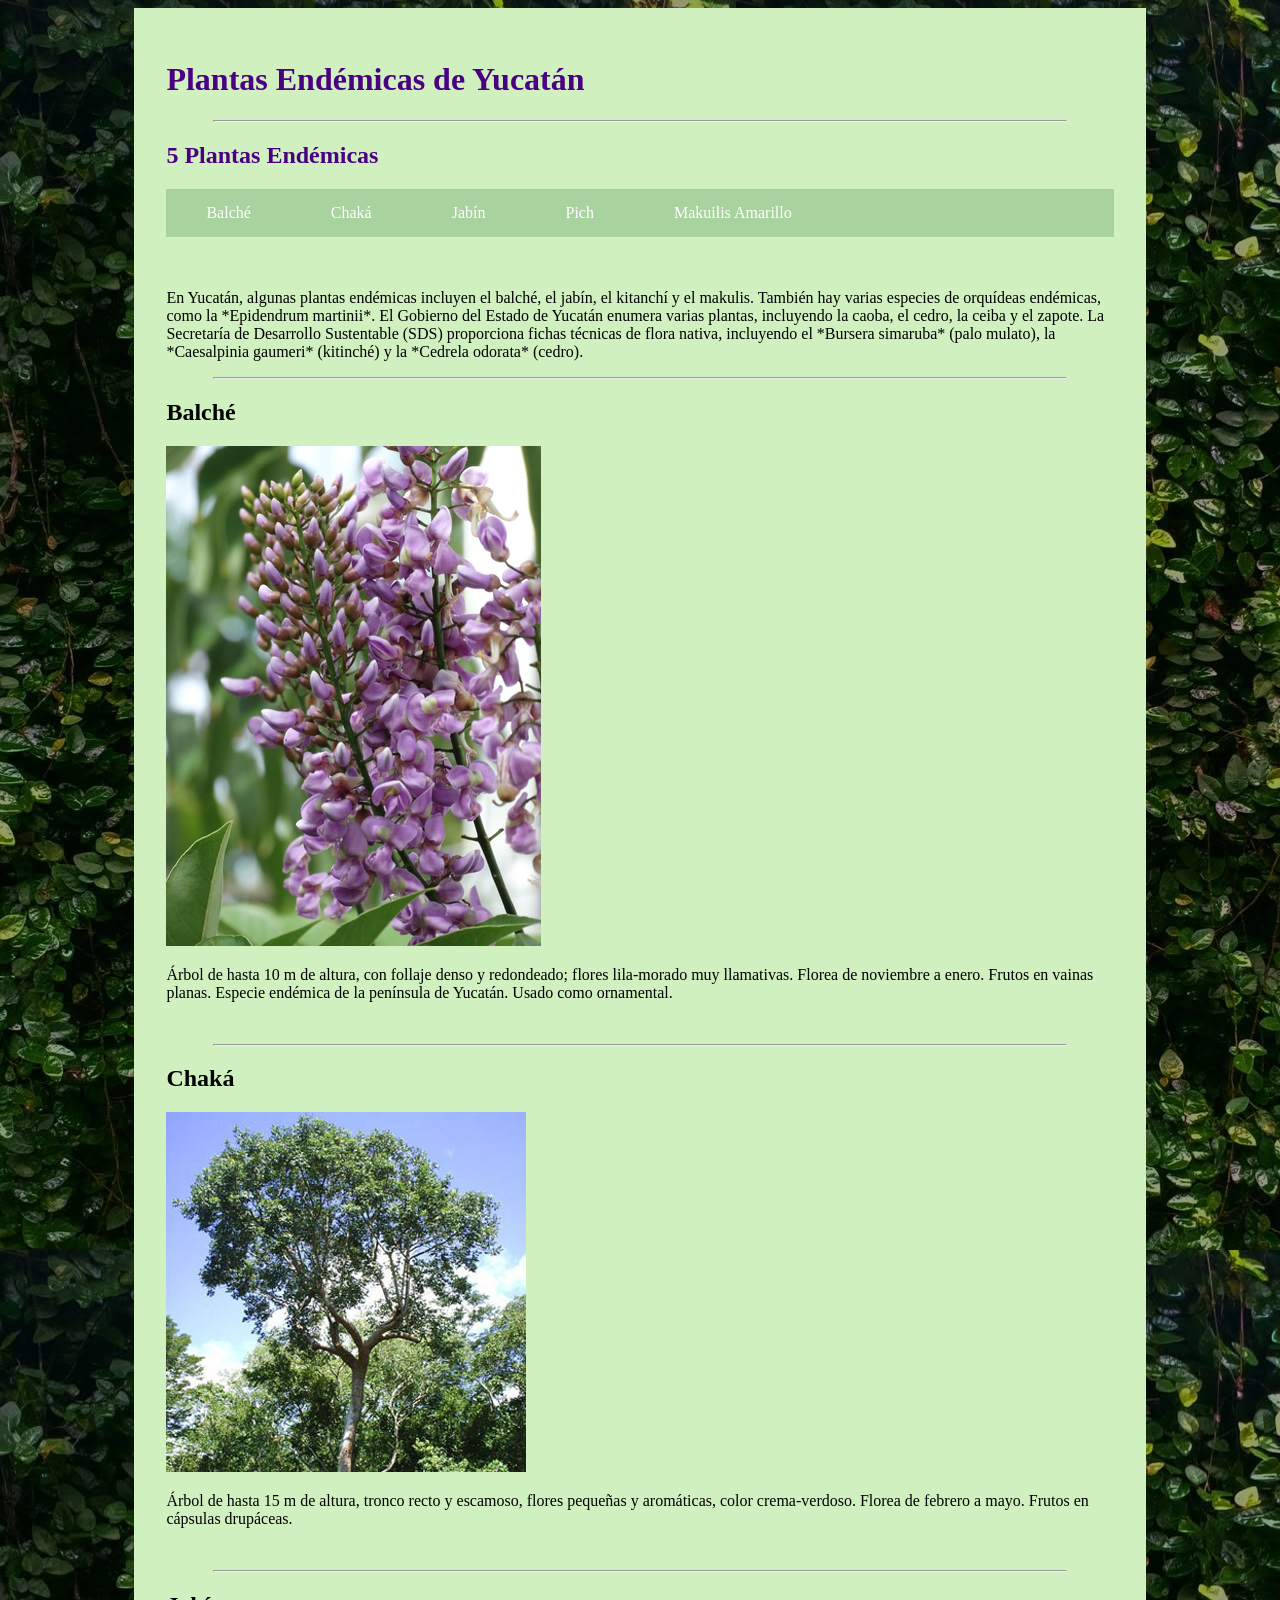
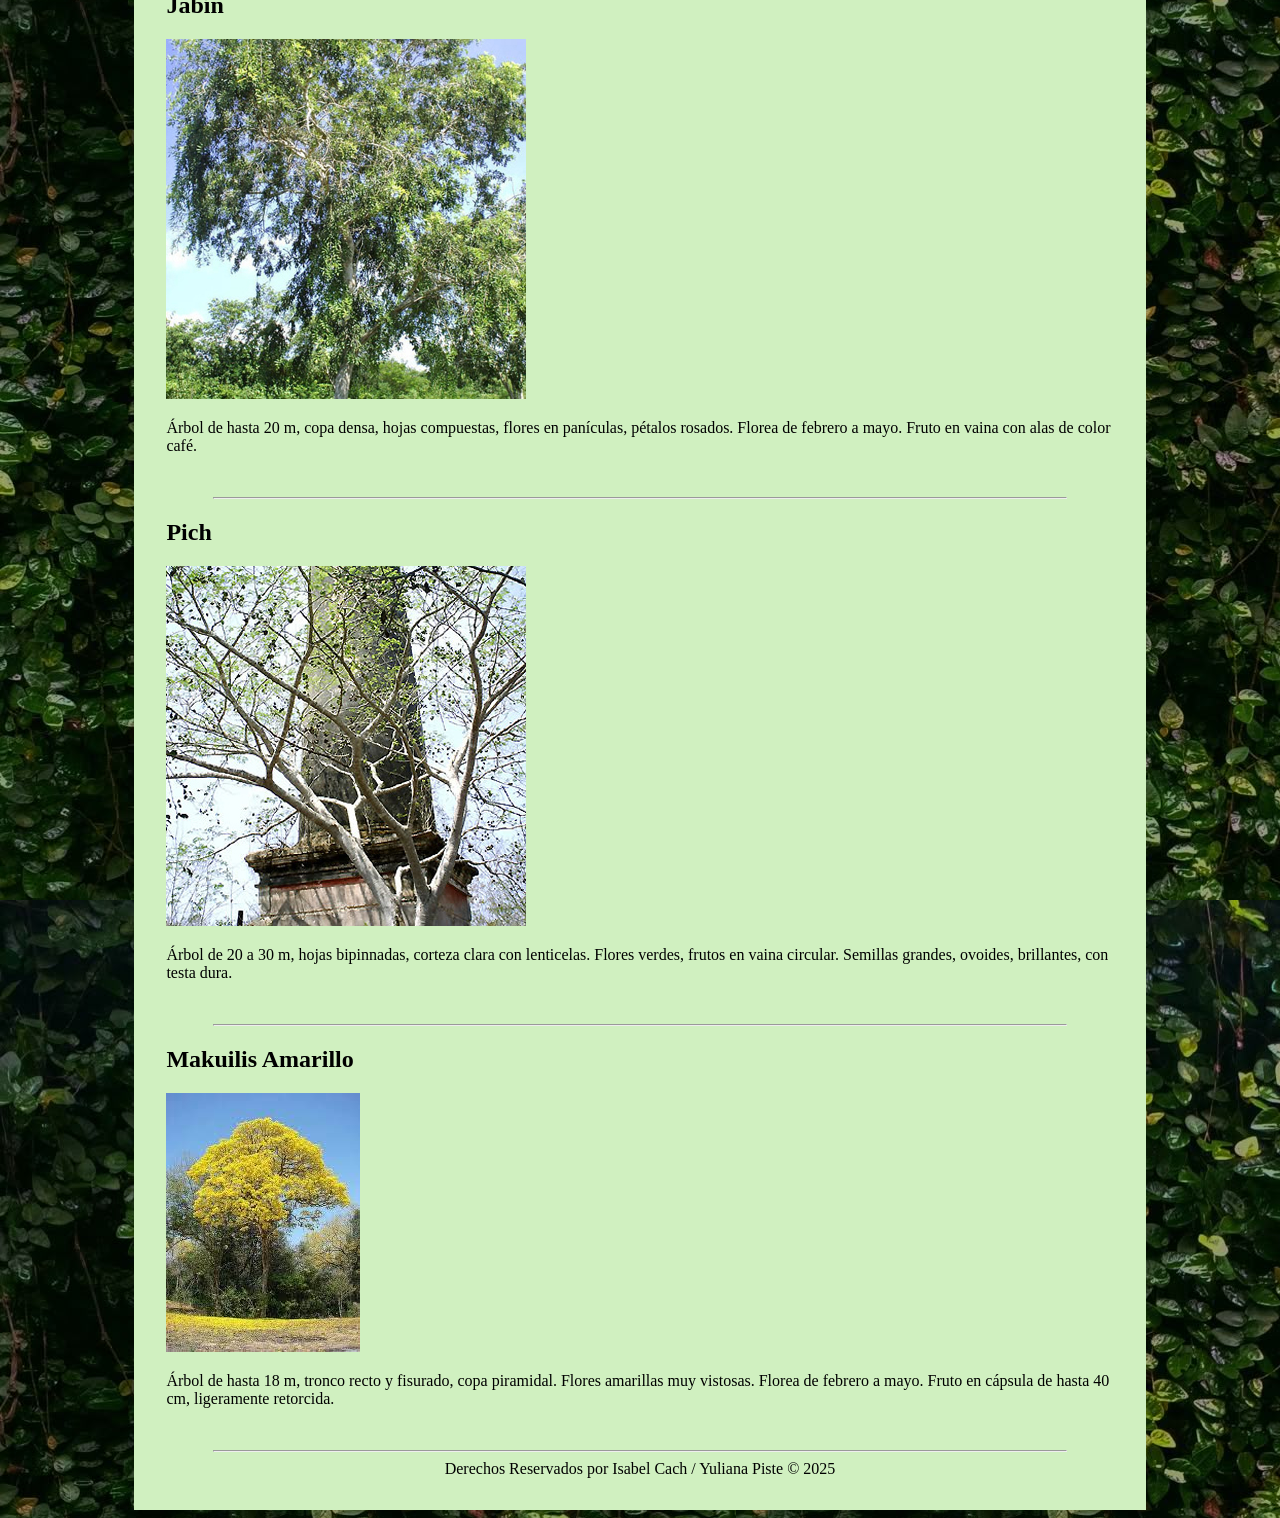
==== index.html @ 30597d88 "Add files via upload" ====
<!DOCTYPE html>
<html lang="es">

<head>
    <meta charset="UTF-8">
    <meta name="viewport" content="width=device-width, initial-scale=1.0">
    <title>Plantas Endémicas</title>
    <link rel="icon" href="planta.png">
    <style>
        ul {
            list-style-type: none;
            margin: 0;
            padding: 0;
            overflow: hidden;
            background-color: rgb(169, 211, 158);
        }

        li {
            float: left;
        }

        li a {
            display: block;
            color: white;
            text-align: center;
            padding: 15px 40px;
            text-decoration: none;
        }

        li a:hover {
            background-color: #d0f0c0;
        }
    </style>
</head>

<body background="fondo.jpg">
    <center>
        <table width="80%" border="0" cellpadding="30px" bgcolor="#d0f0c0">
            <tr>
                <td>
                    <h1 style="font-family: Arial Black; color: indigo;">Plantas Endémicas de Yucatán</h1>
                    <center><hr width="90%"></center>
                    <h2 style="font-family: Monaco; color: indigo;">5 Plantas Endémicas</h2>

                    <ul>
                        <li><a href="#balche">Balché</a></li>
                        <li><a href="#chaka">Chaká</a></li>
                        <li><a href="#jabin">Jabín</a></li>
                        <li><a href="#pich">Pich</a></li>
                        <li><a href="#makuilis">Makuilis Amarillo</a></li>
                    </ul>

                    <br><br>
                    <p>
                        En Yucatán, algunas plantas endémicas incluyen el balché, el jabín, el kitanchí y el makulis.
                        También hay varias especies de orquídeas endémicas, como la *Epidendrum martinii*. El Gobierno del Estado de Yucatán enumera varias plantas, incluyendo la caoba, el cedro, la ceiba y el zapote.
                        La Secretaría de Desarrollo Sustentable (SDS) proporciona fichas técnicas de flora nativa,
                        incluyendo el *Bursera simaruba* (palo mulato), la *Caesalpinia gaumeri* (kitinché)
                        y la *Cedrela odorata* (cedro).
                    </p>

                    <center><hr width="90%"></center>

                    <section id="balche">
                        <h2>Balché</h2>
                        <img src="balche.jpg" alt="Imagen del balché">
                        <p>
                            Árbol de hasta 10 m de altura, con follaje denso y redondeado; flores lila-morado muy llamativas.
                            Florea de noviembre a enero. Frutos en vainas planas. Especie endémica de la península de Yucatán.
                            Usado como ornamental.
                        </p>
                        <a href="#menu"><img src="" alt=""></a>
                    </section>

                    <center><hr width="90%"></center>

                    <section id="chaka">
                        <h2>Chaká</h2>
                        <img src="chaka.jpg" alt="Imagen del chaká">
                        <p>
                            Árbol de hasta 15 m de altura, tronco recto y escamoso, flores pequeñas y aromáticas, color crema-verdoso.
                            Florea de febrero a mayo. Frutos en cápsulas drupáceas.
                        </p>
                        <a href="#menu"><img src="" alt=""></a>
                    </section>

                    <center><hr width="90%"></center>

                    <section id="jabin">
                        <h2>Jabín</h2>
                        <img src="jabin.jpg" alt="Imagen del jabín">
                        <p>
                            Árbol de hasta 20 m, copa densa, hojas compuestas, flores en panículas, pétalos rosados.
                            Florea de febrero a mayo. Fruto en vaina con alas de color café.
                        </p>
                        <a href="#menu"><img src="" alt=""></a>
                    </section>

                    <center><hr width="90%"></center>

                    <section id="pich">
                        <h2>Pich</h2>
                        <img src="pich.jpg" alt="Imagen del pich">
                        <p>
                            Árbol de 20 a 30 m, hojas bipinnadas, corteza clara con lenticelas. Flores verdes, frutos en vaina circular.
                            Semillas grandes, ovoides, brillantes, con testa dura.
                        </p>
                        <a href="#menu"><img src="" alt=""></a>
                    </section>

                    <center><hr width="90%"></center>

                    <section id="makuilis">
                        <h2>Makuilis Amarillo</h2>
                        <img src="maculis.jpg" alt="Imagen del makuilis amarillo">
                        <p>
                            Árbol de hasta 18 m, tronco recto y fisurado, copa piramidal. Flores amarillas muy vistosas.
                            Florea de febrero a mayo. Fruto en cápsula de hasta 40 cm, ligeramente retorcida.
                        </p>
                        <a href="#menu"><img src="" alt=""></a>
                    </section>

                    <center><hr width="90%"></center>
                    <center> <footer>
                        Derechos Reservados por Isabel Cach / Yuliana Piste &copy; 2025
                    </footer> </center>
                </td>
            </tr>
        </table>
    </center>
</body>

</html>
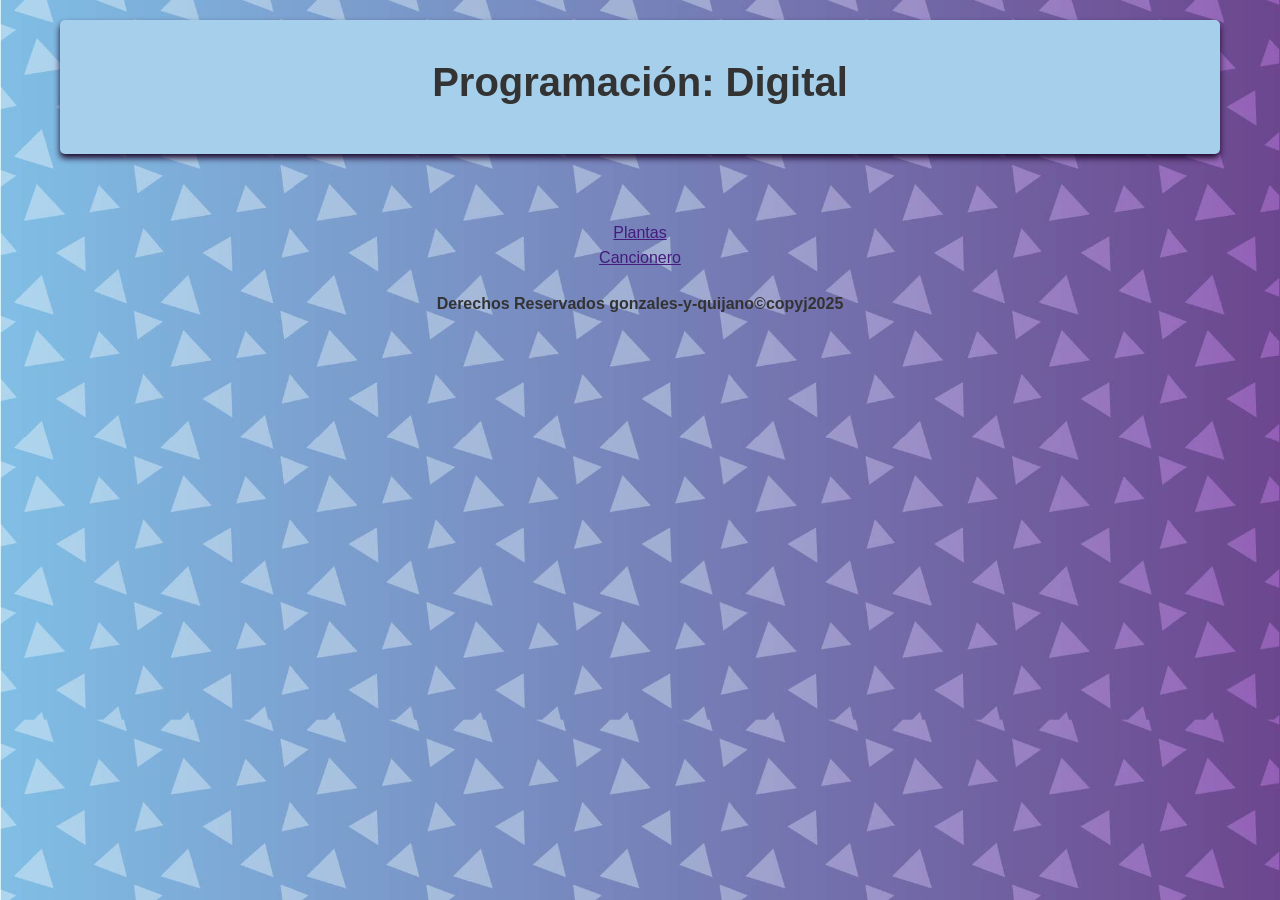
==== commit 8b228b9f: "Update and rename Untitled-1.html to index.html" ====
--- a/index.html
+++ b/index.html
@@ -1,133 +1,41 @@
-<!DOCTYPE html>
-<html lang="es">
+<!DOCTYPE HTML>
+<html>
 
-<head>
-    <meta charset="UTF-8">
-    <meta name="viewport" content="width=device-width, initial-scale=1.0">
-    <title>Plantas Endémicas</title>
-    <link rel="icon" href="planta.png">
-    <style>
-        ul {
-            list-style-type: none;
-            margin: 0;
-            padding: 0;
-            overflow: hidden;
-            background-color: rgb(169, 211, 158);
-        }
+    <head>
+        <link rel="icon" href="cheems-.png">
+        <link rel="stylesheet" href="estilos.css">
+        
+        <title>Pagina personal</title>
 
-        li {
-            float: left;
-        }
 
-        li a {
-            display: block;
-            color: white;
-            text-align: center;
-            padding: 15px 40px;
-            text-decoration: none;
-        }
+    </head>
 
-        li a:hover {
-            background-color: #d0f0c0;
-        }
-    </style>
-</head>
+    <center>
+    <Body>
+        <div class="conteiner">
 
-<body background="fondo.jpg">
+            <header> 
+                <h1> Programación: Digital </h1>
+                <p></p>
+            </header>
+
+            <section> 
+                <img ahref="">
+            </section>
+
+            <nav>
+                <ul style="list-style-type: none;">
+                    <li><a href="plantas/plantas.html" style="color: rgb(69, 27, 124);">Plantas</a></li>
+                    <li><a href="Cancionero/Cancionero.html" style="color: rgb(69, 27, 124);">Cancionero</a></li>
+                </ul>
+            </nav>
+ 
+        </div>
+    </Body>
+    </center>
+
     <center>
-        <table width="80%" border="0" cellpadding="30px" bgcolor="#d0f0c0">
-            <tr>
-                <td>
-                    <h1 style="font-family: Arial Black; color: indigo;">Plantas Endémicas de Yucatán</h1>
-                    <center><hr width="90%"></center>
-                    <h2 style="font-family: Monaco; color: indigo;">5 Plantas Endémicas</h2>
-
-                    <ul>
-                        <li><a href="#balche">Balché</a></li>
-                        <li><a href="#chaka">Chaká</a></li>
-                        <li><a href="#jabin">Jabín</a></li>
-                        <li><a href="#pich">Pich</a></li>
-                        <li><a href="#makuilis">Makuilis Amarillo</a></li>
-                    </ul>
-
-                    <br><br>
-                    <p>
-                        En Yucatán, algunas plantas endémicas incluyen el balché, el jabín, el kitanchí y el makulis.
-                        También hay varias especies de orquídeas endémicas, como la *Epidendrum martinii*. El Gobierno del Estado de Yucatán enumera varias plantas, incluyendo la caoba, el cedro, la ceiba y el zapote.
-                        La Secretaría de Desarrollo Sustentable (SDS) proporciona fichas técnicas de flora nativa,
-                        incluyendo el *Bursera simaruba* (palo mulato), la *Caesalpinia gaumeri* (kitinché)
-                        y la *Cedrela odorata* (cedro).
-                    </p>
-
-                    <center><hr width="90%"></center>
-
-                    <section id="balche">
-                        <h2>Balché</h2>
-                        <img src="balche.jpg" alt="Imagen del balché">
-                        <p>
-                            Árbol de hasta 10 m de altura, con follaje denso y redondeado; flores lila-morado muy llamativas.
-                            Florea de noviembre a enero. Frutos en vainas planas. Especie endémica de la península de Yucatán.
-                            Usado como ornamental.
-                        </p>
-                        <a href="#menu"><img src="" alt=""></a>
-                    </section>
-
-                    <center><hr width="90%"></center>
-
-                    <section id="chaka">
-                        <h2>Chaká</h2>
-                        <img src="chaka.jpg" alt="Imagen del chaká">
-                        <p>
-                            Árbol de hasta 15 m de altura, tronco recto y escamoso, flores pequeñas y aromáticas, color crema-verdoso.
-                            Florea de febrero a mayo. Frutos en cápsulas drupáceas.
-                        </p>
-                        <a href="#menu"><img src="" alt=""></a>
-                    </section>
-
-                    <center><hr width="90%"></center>
-
-                    <section id="jabin">
-                        <h2>Jabín</h2>
-                        <img src="jabin.jpg" alt="Imagen del jabín">
-                        <p>
-                            Árbol de hasta 20 m, copa densa, hojas compuestas, flores en panículas, pétalos rosados.
-                            Florea de febrero a mayo. Fruto en vaina con alas de color café.
-                        </p>
-                        <a href="#menu"><img src="" alt=""></a>
-                    </section>
-
-                    <center><hr width="90%"></center>
-
-                    <section id="pich">
-                        <h2>Pich</h2>
-                        <img src="pich.jpg" alt="Imagen del pich">
-                        <p>
-                            Árbol de 20 a 30 m, hojas bipinnadas, corteza clara con lenticelas. Flores verdes, frutos en vaina circular.
-                            Semillas grandes, ovoides, brillantes, con testa dura.
-                        </p>
-                        <a href="#menu"><img src="" alt=""></a>
-                    </section>
-
-                    <center><hr width="90%"></center>
-
-                    <section id="makuilis">
-                        <h2>Makuilis Amarillo</h2>
-                        <img src="maculis.jpg" alt="Imagen del makuilis amarillo">
-                        <p>
-                            Árbol de hasta 18 m, tronco recto y fisurado, copa piramidal. Flores amarillas muy vistosas.
-                            Florea de febrero a mayo. Fruto en cápsula de hasta 40 cm, ligeramente retorcida.
-                        </p>
-                        <a href="#menu"><img src="" alt=""></a>
-                    </section>
-
-                    <center><hr width="90%"></center>
-                    <center> <footer>
-                        Derechos Reservados por Isabel Cach / Yuliana Piste &copy; 2025
-                    </footer> </center>
-                </td>
-            </tr>
-        </table>
+    <footer>
+        <h4> Derechos Reservados gonzales-y-quijano©copyj2025 </h4>
+    </footer>
     </center>
-</body>
-
-</html>
--- a/estilos.css
+++ b/estilos.css
@@ -0,0 +1,34 @@
+        *{
+            margin: 0;
+            padding: 0;
+            box-sizing: border-box;
+            font-family: 'Segoe UI', Tahoma, Geneva, Verdana, sans-serif;
+        }
+                
+        body{
+            background-image: url("ghj.jpg");
+            background-size: 100%;
+            color:#333;
+            line-height: 1.6;
+            }
+
+        .conteiner{
+            max-width: 1200px;
+            margin: 0 auto;
+            padding: 20px;
+                 }
+
+        header{
+            background-color: #a5cfeb;
+            color: #333;
+            padding: 30px;
+            text-align: center;
+            margin-bottom: 40px;
+            border-radius: 5px;
+            box-shadow: 0 4px 6px rgb(30, 9, 43);
+                 }
+
+        header h1{
+            font-size: 2.5rem;
+            margin-bottom: 10px;
+                 }
